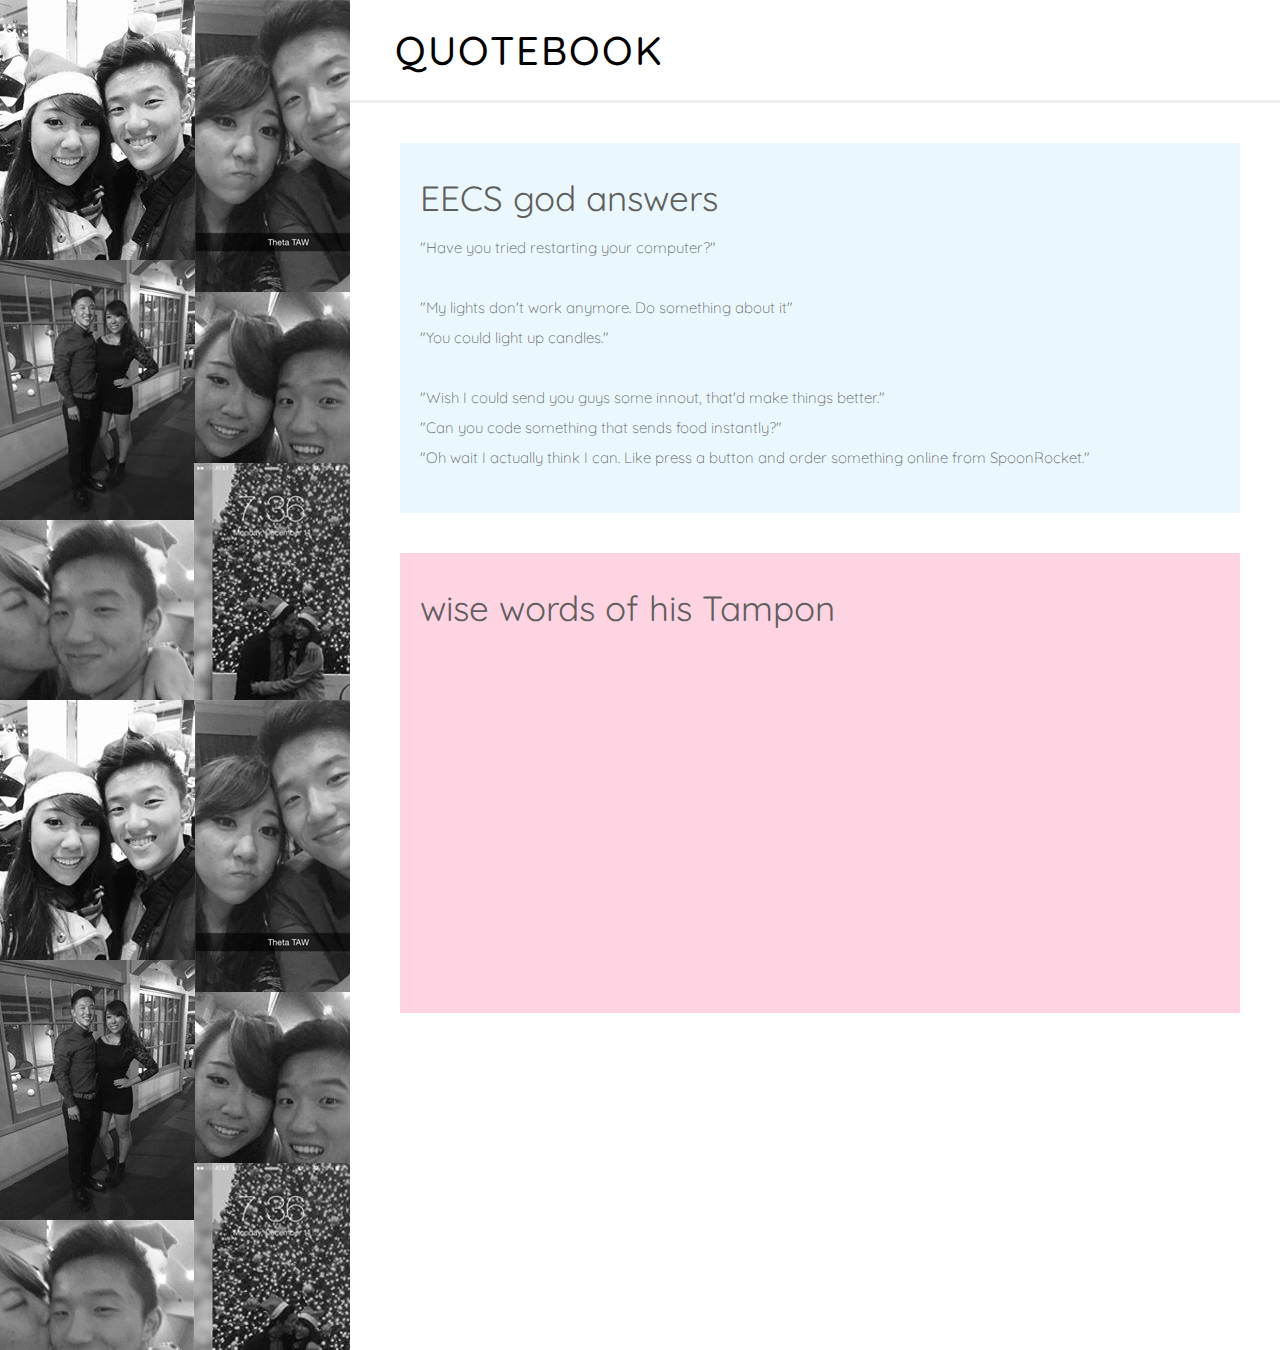
==== quotes.html @ 04eaeaef "password test" ====
<!DOCTYPE html>
<head>
	<title>Albert & Catherine</title>
	<link rel="stylesheet" href="assets/css/quotestyle.css">
	<link href='http://fonts.googleapis.com/css?family=Roboto|Raleway|Quicksand' rel='stylesheet' type='text/css'>
	<link rel="stylesheet" href="animate.min.css">
</head>
<body>
	<div id = "title">QUOTEBOOK</div>
	<div id = "imgCont">
		<img src = "assets/img/ourcollage.jpg">
	</div>
	<div id = "shitAlbSays">EECS god answers</br>
		<div id = "actualShit">"Have you tried restarting your computer?"
		</br>
		</br>"My lights don't work anymore. Do something about it"
		</br>"You could light up candles."
		</br>
		</br>"Wish I could send you guys some innout, that'd make things better."
		</br>"Can you code something that sends food instantly?"
		</br>"Oh wait I actually think I can. Like press a button and order something online from SpoonRocket."
		</div>
	</div>
	<div id = "shitCatSays">wise words of his Tampon</div>
</body>
---- assets/css/quotestyle.css ----
html,body
{
    width: 100%;
    height: 100%;
    margin: 0px;
    padding: 0px;
/*    overflow-x: hidden; */
    font-family: 'Quicksand', sans-serif;
/*    overflow: scoll;*/
}


#title {
    font-size: 40px;
    text-align: left;
    font-weight: 500;
    margin-left: 350px;
    padding: 25px;
    padding-left: 45px;
    letter-spacing: 2px;
    border-bottom-style: inset;
}

#imgCont {
    width: 350px;
    height: 150%;
    background-color: #FFFFC8;
    top: 0px;
    position: absolute;
    z-index: 100;
    background-image: url("ourcollage.jpg");
    background-repeat: repeat-y;
}

#shitAlbSays {
    /* position: absolute; */
    left: 31%;
    text-align: left;
    line-height: 2;
    /* font-weight: 800; */
    font-size: 35px;
    padding: 20px;
    background-color: rgba(132, 213, 245, 0.17);
    top: 40px;
    color: #5F5F5F;
    width: 800px;
    padding-bottom: 40px;
    margin-left: 400px;
    margin-top: 40px;
}

#actualShit {
    font-weight: 100;
    font-size: 15px;
}

#shitCatSays {
    /* position: relative; */
    left: 31%;
    text-align: left;
    line-height: 2;
    /* font-weight: 800; */
    font-size: 35px;
    padding: 20px;
    background-color: rgba(255, 0, 82, 0.17);
    top: 40px;
    color: #5F5F5F;
    width: 800px;
    padding-bottom: 40px;
    margin-top: 40px;
    height: 400px;
    margin-left: 400px;
}
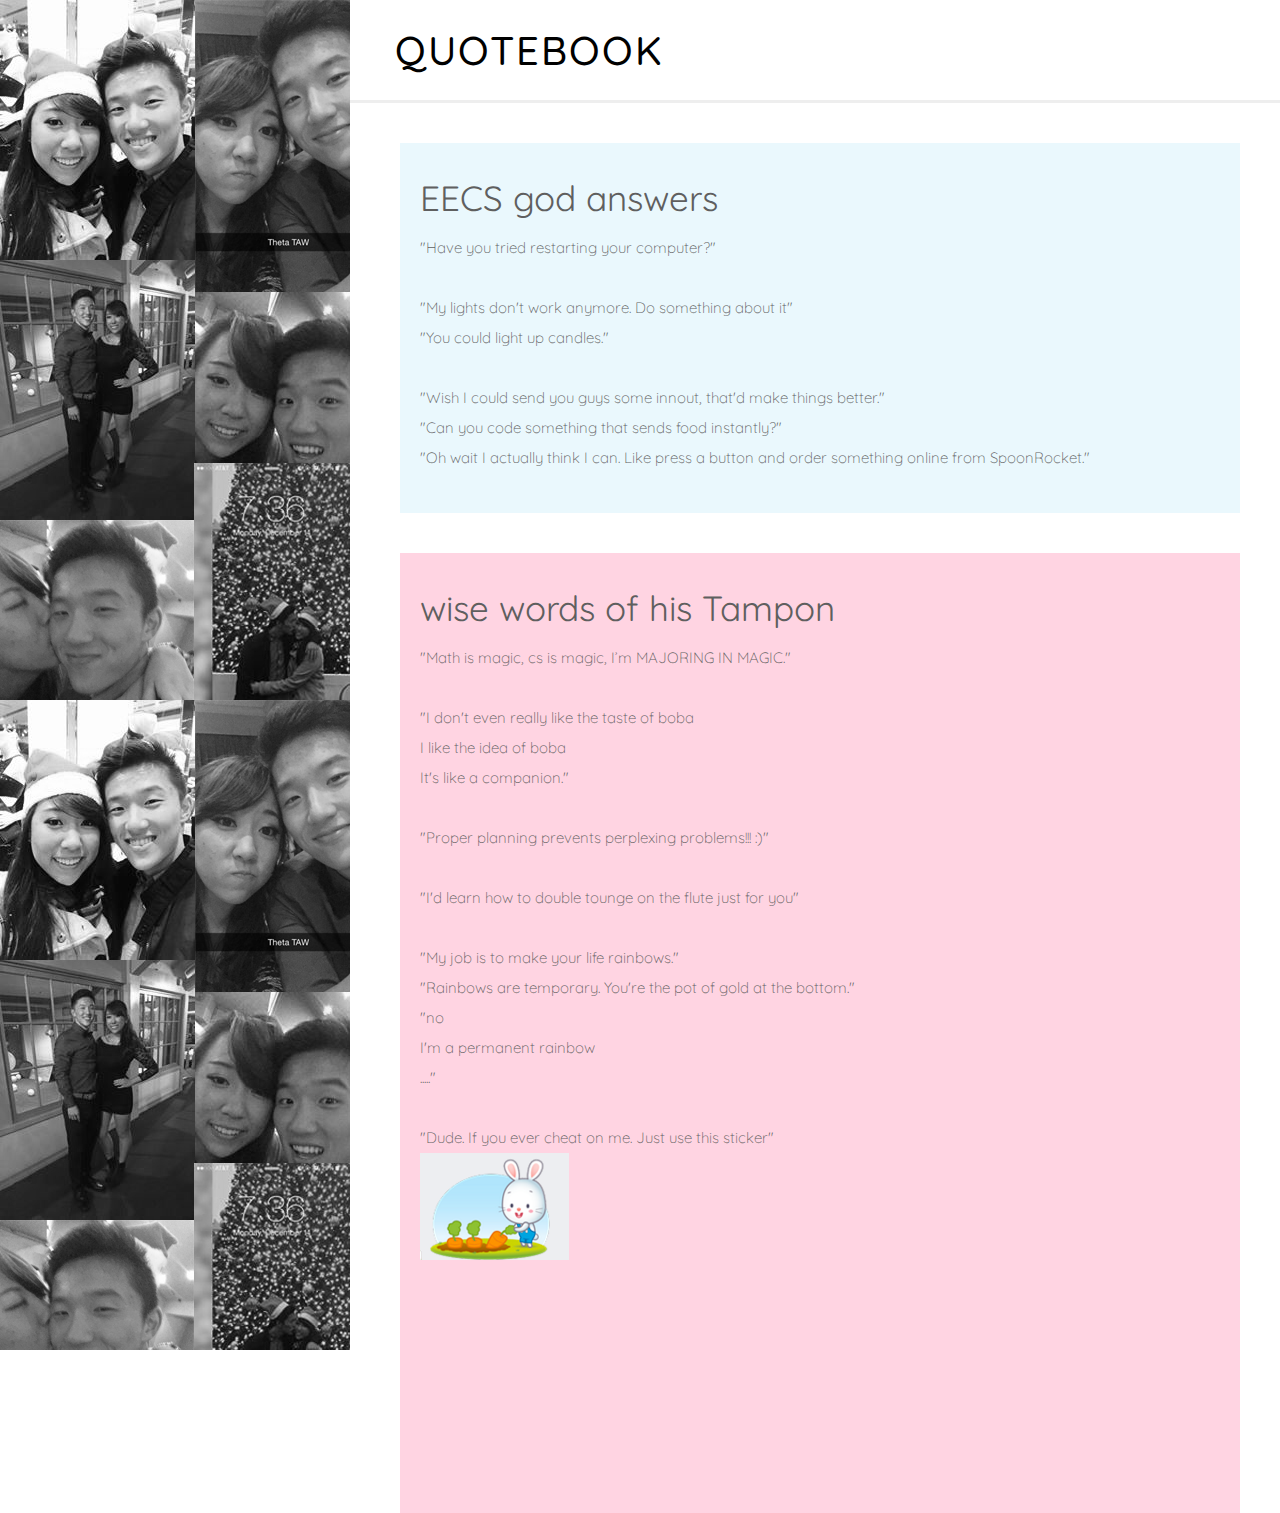
==== commit 0e238373: "update tampon quotes" ====
--- a/quotes.html
+++ b/quotes.html
@@ -21,5 +21,26 @@
 		</br>"Oh wait I actually think I can. Like press a button and order something online from SpoonRocket."
 		</div>
 	</div>
-	<div id = "shitCatSays">wise words of his Tampon</div>
-</body>+	<div id = "shitCatSays">wise words of his Tampon</br>
+		<div id = "actualShit">"Math is magic, cs is magic, I’m MAJORING IN MAGIC."
+			<br>
+			<br>"I don't even really like the taste of boba
+			<br>I like the idea of boba
+			<br>It's like a companion."
+			<br>
+			<br>"Proper planning prevents perplexing problems!!! :)"
+			<br>
+			<br>"I'd learn how to double tounge on the flute just for you"
+			<br>
+			<br>"My job is to make your life rainbows."
+			<br>"Rainbows are temporary. You're the pot of gold at the bottom."
+			<br>"no
+			<br>I'm a permanent rainbow
+			<br>....."
+			<br>
+			<br>"Dude. If you ever cheat on me. Just use this sticker"
+			<br> <img src="assets/img/bunny-cheater.png">
+		</div>
+	</div>
+
+</body>
--- a/assets/css/quotestyle.css
+++ b/assets/css/quotestyle.css
@@ -68,6 +68,6 @@
     width: 800px;
     padding-bottom: 40px;
     margin-top: 40px;
-    height: 400px;
+    height: 900px;
     margin-left: 400px;
-}+}
